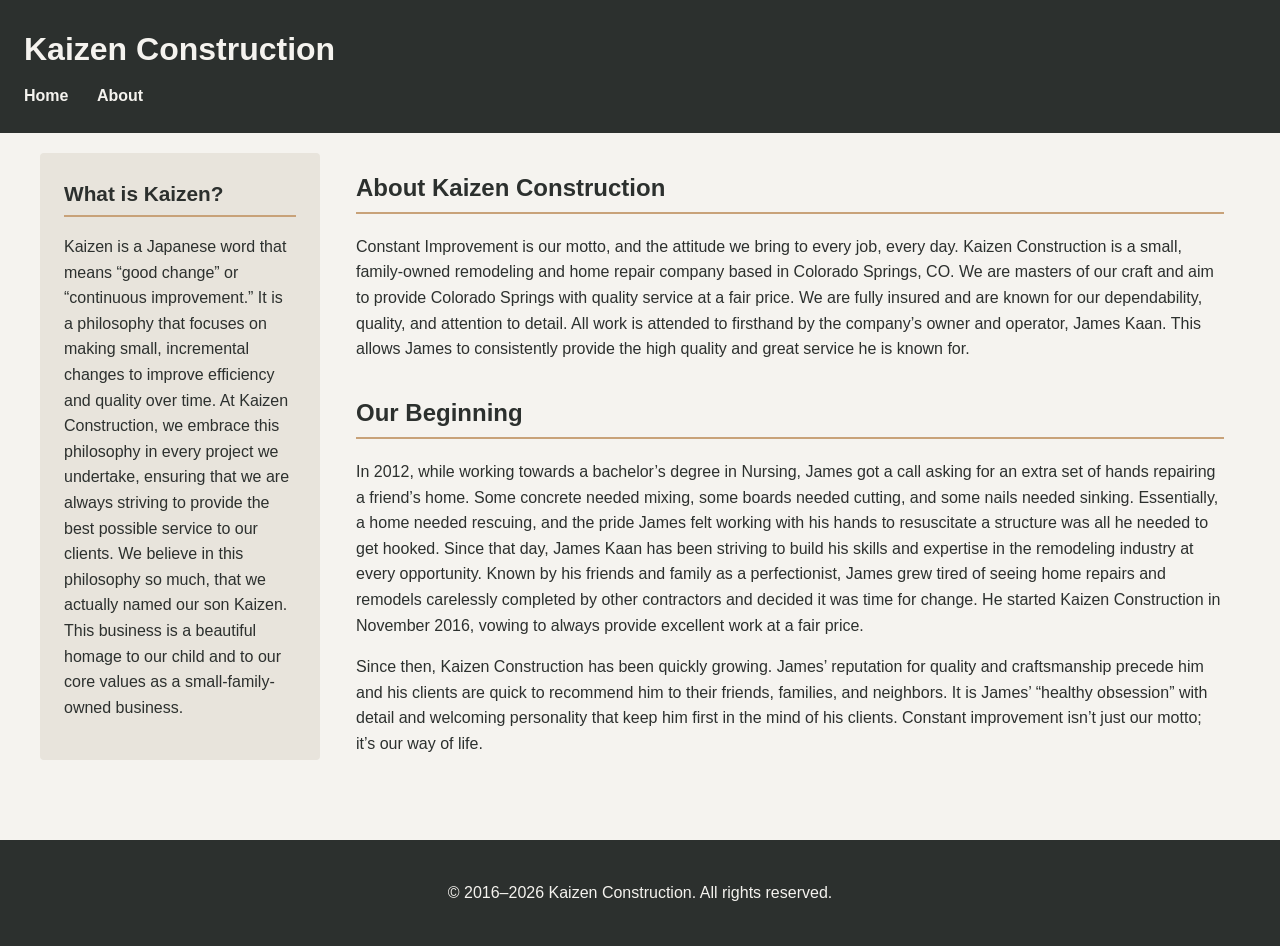
==== about.html @ 582ae094 "Add files via upload" ====
<!doctype html>
<html lang="en">

<head>
  <meta charset="utf-8">
  <title>Kaizen Construction | About Us</title>
  <link rel="stylesheet" href="styles.css">
</head>

<body>
  <header>
    <h1>Kaizen Construction</h1>
    <nav>
      <ul>
        <li><a href="index.html">Home</a></li>
        <li><a href="about.html">About</a></li>
      </ul>
    </nav>
  </header>

  <div class="container">
    <aside class="sidebar-l">
      <h2>What is Kaizen?</h2>
      <p>Kaizen is a Japanese word that means “good change” or “continuous improvement.” It is a philosophy that focuses on making small, incremental changes to improve efficiency and quality over time. At Kaizen Construction, we embrace this philosophy in every project we undertake, ensuring that we are always striving to provide the best possible service to our clients. We believe in this philosophy so much, that we actually named our son Kaizen. This business is a beautiful homage to our child and to our core values as a small-family-owned business.</p>
    </aside>

    <main class="about-main">
      <h2>About Kaizen Construction</h2>
      <p>Constant Improvement is our motto, and the attitude we bring to every job, every day. Kaizen Construction is a small, family-owned remodeling and home repair company based in Colorado Springs, CO. We are masters of our craft and aim to provide Colorado Springs with quality service at a fair price. We are fully insured and are known for our dependability, quality, and attention to detail. All work is attended to firsthand by the company’s owner and operator, James Kaan. This allows James to consistently provide the high quality and great service he is known for.</p>
      
      <h2>Our Beginning</h2>
      <p>In 2012, while working towards a bachelor’s degree in Nursing, James got a call asking for an extra set of hands repairing a friend’s home. Some concrete needed mixing, some boards needed cutting, and some nails needed sinking. Essentially, a home needed rescuing, and the pride James felt working with his hands to resuscitate a structure was all he needed to get hooked. Since that day, James Kaan has been striving to build his skills and expertise in the remodeling industry at every opportunity. Known by his friends and family as a perfectionist, James grew tired of seeing home repairs and remodels carelessly completed by other contractors and decided it was time for change. He started Kaizen Construction in November 2016, vowing to always provide excellent work at a fair price.</p>
      <p>Since then, Kaizen Construction has been quickly growing. James’ reputation for quality and craftsmanship precede him and his clients are quick to recommend him to their friends, families, and neighbors. It is James’ “healthy obsession” with detail and welcoming personality that keep him first in the mind of his clients. Constant improvement isn’t just our motto; it’s our way of life.</p>
    </main>
  </div>

  <footer>
    <p>&copy; 2016–2026 Kaizen Construction. All rights reserved.</p>
  </footer>
</body>

</html>
---- styles.css ----
body { 
    font-family: sans-serif;
    margin: 0;
    padding: 0;
    background-color: #F5F3EF;
    color: #2C302E;
    line-height: 1.6;
}

header { 
    background: #2C302E; 
    color: #F5F3EF;
    padding: 1.5rem;
}

header h1 {
    margin: 0 0 0.5rem 0;
}

nav ul {
    list-style: none;
    padding: 0;
    margin: 0;
}

nav li {
    display: inline;
    margin-right: 1.5rem;
}

nav a {
    color: #F5F3EF;
    text-decoration: none;
    font-weight: bold;
}

nav a:hover {
    color: #C8A279;
}

/* Home Page Hero Section */
.hero {
    background-color: #2C302E;
    color: #F5F3EF;
    text-align: center;
    padding: 3rem 2rem;
    border-bottom: 4px solid #C8A279;
}

.hero h2 {
    font-size: 2rem;
    margin-top: 0;
    color: #F5F3EF;
    border: none;
}

.hero p {
    max-width: 600px;
    margin: 1rem auto 1.5rem auto;
}

.cta-button {
    background-color: #C8A279;
    color: #2C302E;
    padding: 0.6rem 1.2rem;
    text-decoration: none;
    font-weight: bold;
    border-radius: 4px;
}

.cta-button:hover {
    background-color: #5A7263;
    color: #F5F3EF;
}

/* Home Page Main Content Container */
.home-main {
    max-width: 800px;
    margin: 0 auto;
    padding: 2.5rem 1.5rem;
}

.home-main section {
    margin-bottom: 2.5rem;
}

/* Two-column layout grid (Used ONLY on About Page) */
.container {
    display: grid;
    grid-template-columns: 280px 1fr;
    gap: 20px;
    padding: 20px;
    max-width: 1200px;
    margin: 0 auto;
}

.sidebar-l { 
    background: #E8E4DC; 
    padding: 1.5rem; 
    border-radius: 4px;
    height: fit-content;
}

.sidebar-l h2 {
    font-size: 1.3rem;
    margin-top: 0;
    border-bottom: 2px solid #C8A279;
    padding-bottom: 0.3rem;
}

.about-main { 
    background: #F5F3EF; 
    padding: 1rem; 
}

/* Shared Headings & Blockquotes */
h2 {
    color: #2C302E;
    border-bottom: 2px solid #C8A279;
    padding-bottom: 0.3rem;
    margin-top: 0;
}

h2:not(:first-child) {
    margin-top: 2rem;
}

blockquote {
    background-color: #E8E4DC;
    border-left: 4px solid #C8A279;
    margin: 0;
    padding: 1.2rem;
    font-style: italic;
}

blockquote p {
    margin: 0 0 0.5rem 0;
}

blockquote cite {
    font-style: normal;
    font-weight: bold;
    color: #5A7263;
    font-size: 0.9rem;
}

footer { 
    background: #2C302E; 
    color: #F5F3EF; 
    text-align: center;
    padding: 1.5rem;
    margin-top: 2rem;
}
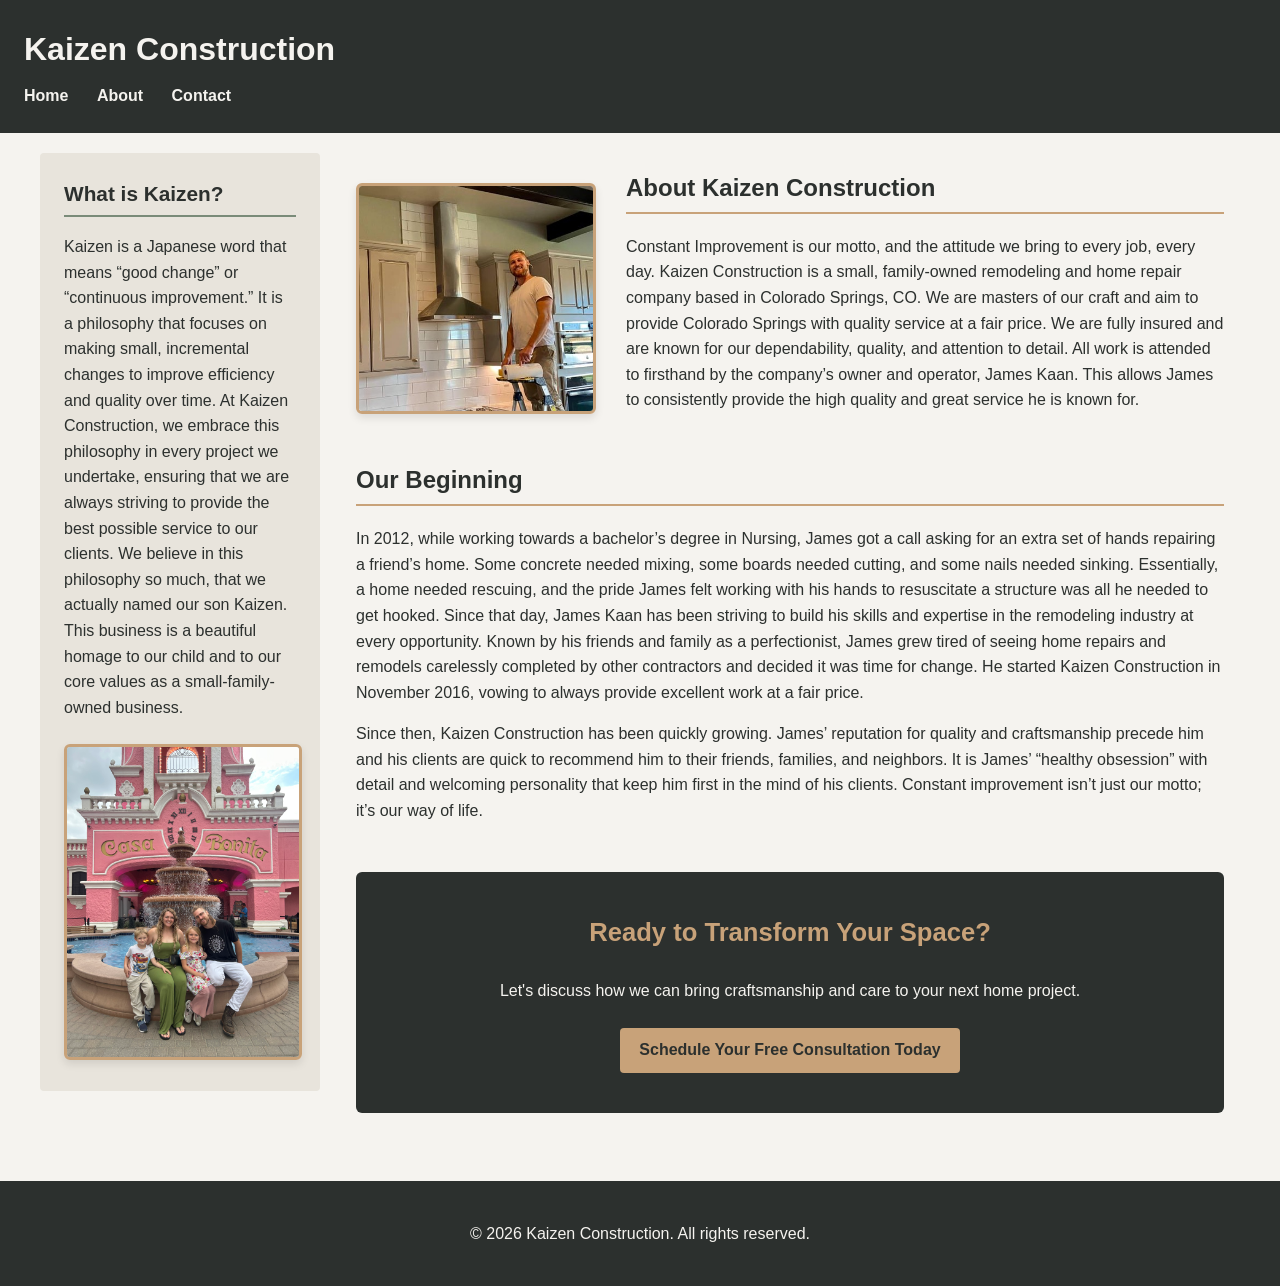
==== commit c67a8063: "Add files via upload" ====
--- a/about.html
+++ b/about.html
@@ -5,6 +5,45 @@
   <meta charset="utf-8">
   <title>Kaizen Construction | About Us</title>
   <link rel="stylesheet" href="styles.css">
+  <style>
+    .about-layout {
+      display: grid;
+      grid-template-columns: 240px 1fr;
+      gap: 30px;
+      align-items: center;
+    }
+    .about-image-col {
+      display: flex;
+    }
+    .about-image-col img {
+      width: 100%;
+      height: auto;
+      max-height: 225px;
+      object-fit: cover;
+      object-position: center 30%;
+      border-radius: 6px;
+      border: 3px solid #C8A279;
+      box-shadow: 0 4px 8px rgba(0, 0, 0, 0.1);
+    }
+    .about-cta {
+      margin-top: 3rem;
+      background-color: #2C302E;
+      padding: 2.5rem;
+      border-radius: 6px;
+      text-align: center;
+    }
+    .about-cta h3 {
+      margin-top: 0;
+      color: #C8A279;
+      font-size: 1.6rem;
+      border: none;
+      padding-bottom: 0;
+    }
+    .about-cta p {
+      margin-bottom: 1.5rem;
+      color: #F5F3EF;
+    }
+  </style>
 </head>
 
 <body>
@@ -14,6 +53,7 @@
       <ul>
         <li><a href="index.html">Home</a></li>
         <li><a href="about.html">About</a></li>
+        <li><a href="contact.html">Contact</a></li>
       </ul>
     </nav>
   </header>
@@ -22,20 +62,37 @@
     <aside class="sidebar-l">
       <h2>What is Kaizen?</h2>
       <p>Kaizen is a Japanese word that means “good change” or “continuous improvement.” It is a philosophy that focuses on making small, incremental changes to improve efficiency and quality over time. At Kaizen Construction, we embrace this philosophy in every project we undertake, ensuring that we are always striving to provide the best possible service to our clients. We believe in this philosophy so much, that we actually named our son Kaizen. This business is a beautiful homage to our child and to our core values as a small-family-owned business.</p>
+      <div class="content-image-wrapper">
+        <img src="images/kaan-family.jpg" alt="The Kaan family at Casa Bonita" class="page-photo">
+      </div>
     </aside>
 
     <main class="about-main">
-      <h2>About Kaizen Construction</h2>
-      <p>Constant Improvement is our motto, and the attitude we bring to every job, every day. Kaizen Construction is a small, family-owned remodeling and home repair company based in Colorado Springs, CO. We are masters of our craft and aim to provide Colorado Springs with quality service at a fair price. We are fully insured and are known for our dependability, quality, and attention to detail. All work is attended to firsthand by the company’s owner and operator, James Kaan. This allows James to consistently provide the high quality and great service he is known for.</p>
+      <div class="about-layout">
+        <div class="about-image-col">
+          <img src="images/james-working.jpg" alt="James Kaan working on a kitchen remodel">
+        </div>
+        <div class="about-text-col">
+          <h2>About Kaizen Construction</h2>
+          <p>Constant Improvement is our motto, and the attitude we bring to every job, every day. Kaizen Construction is a small, family-owned remodeling and home repair company based in Colorado Springs, CO. We are masters of our craft and aim to provide Colorado Springs with quality service at a fair price. We are fully insured and are known for our dependability, quality, and attention to detail. All work is attended to firsthand by the company’s owner and operator, James Kaan. This allows James to consistently provide the high quality and great service he is known for.</p>
+        </div>
+      </div>
       
       <h2>Our Beginning</h2>
       <p>In 2012, while working towards a bachelor’s degree in Nursing, James got a call asking for an extra set of hands repairing a friend’s home. Some concrete needed mixing, some boards needed cutting, and some nails needed sinking. Essentially, a home needed rescuing, and the pride James felt working with his hands to resuscitate a structure was all he needed to get hooked. Since that day, James Kaan has been striving to build his skills and expertise in the remodeling industry at every opportunity. Known by his friends and family as a perfectionist, James grew tired of seeing home repairs and remodels carelessly completed by other contractors and decided it was time for change. He started Kaizen Construction in November 2016, vowing to always provide excellent work at a fair price.</p>
+      
       <p>Since then, Kaizen Construction has been quickly growing. James’ reputation for quality and craftsmanship precede him and his clients are quick to recommend him to their friends, families, and neighbors. It is James’ “healthy obsession” with detail and welcoming personality that keep him first in the mind of his clients. Constant improvement isn’t just our motto; it’s our way of life.</p>
+    
+      <div class="about-cta">
+        <h3>Ready to Transform Your Space?</h3>
+        <p>Let's discuss how we can bring craftsmanship and care to your next home project.</p>
+        <a href="contact.html" class="cta-button">Schedule Your Free Consultation Today</a>
+      </div>
     </main>
   </div>
 
   <footer>
-    <p>&copy; 2016–2026 Kaizen Construction. All rights reserved.</p>
+    <p>&copy; 2026 Kaizen Construction. All rights reserved.</p>
   </footer>
 </body>
 
--- a/styles.css
+++ b/styles.css
@@ -35,10 +35,9 @@
 }
 
 nav a:hover {
-    color: #C8A279;
-}
-
-/* Home Page Hero Section */
+    color: #7A8B79;
+}
+
 .hero {
     background-color: #2C302E;
     color: #F5F3EF;
@@ -66,14 +65,14 @@
     text-decoration: none;
     font-weight: bold;
     border-radius: 4px;
+    display: inline-block;
 }
 
 .cta-button:hover {
-    background-color: #5A7263;
-    color: #F5F3EF;
-}
-
-/* Home Page Main Content Container */
+    background-color: #7A8B79;
+    color: #F5F3EF;
+}
+
 .home-main {
     max-width: 800px;
     margin: 0 auto;
@@ -84,7 +83,6 @@
     margin-bottom: 2.5rem;
 }
 
-/* Two-column layout grid (Used ONLY on About Page) */
 .container {
     display: grid;
     grid-template-columns: 280px 1fr;
@@ -104,7 +102,7 @@
 .sidebar-l h2 {
     font-size: 1.3rem;
     margin-top: 0;
-    border-bottom: 2px solid #C8A279;
+    border-bottom: 2px solid #7A8B79;
     padding-bottom: 0.3rem;
 }
 
@@ -113,7 +111,6 @@
     padding: 1rem; 
 }
 
-/* Shared Headings & Blockquotes */
 h2 {
     color: #2C302E;
     border-bottom: 2px solid #C8A279;
@@ -127,7 +124,7 @@
 
 blockquote {
     background-color: #E8E4DC;
-    border-left: 4px solid #C8A279;
+    border-left: 4px solid #7A8B79;
     margin: 0;
     padding: 1.2rem;
     font-style: italic;
@@ -140,7 +137,7 @@
 blockquote cite {
     font-style: normal;
     font-weight: bold;
-    color: #5A7263;
+    color: #2C302E;
     font-size: 0.9rem;
 }
 
@@ -150,4 +147,109 @@
     text-align: center;
     padding: 1.5rem;
     margin-top: 2rem;
+}
+
+.contact-main {
+    max-width: 800px;
+    margin: 0 auto;
+    padding: 2.5rem 1.5rem;
+}
+
+.contact-main section {
+    margin-bottom: 2.5rem;
+}
+
+.contact-table {
+    width: 100%;
+    border-collapse: collapse;
+    margin-top: 1rem;
+    background-color: #E8E4DC;
+    border-radius: 4px;
+    overflow: hidden;
+}
+
+.contact-table th, 
+.contact-table td {
+    padding: 0.8rem 1.2rem;
+    text-align: left;
+    border-bottom: 1px solid #D5D1C8;
+}
+
+.contact-table th {
+    background-color: #7A8B79;
+    color: #F5F3EF;
+}
+
+.contact-form {
+    background-color: #E8E4DC;
+    padding: 1.5rem;
+    border-radius: 4px;
+    border-left: 4px solid #C8A279;
+}
+
+.contact-form div {
+    margin-bottom: 1.2rem;
+}
+
+.contact-form label {
+    display: block;
+    margin-bottom: 0.4rem;
+    font-weight: bold;
+    color: #2C302E;
+}
+
+.contact-form input[type="text"],
+.contact-form input[type="email"],
+.contact-form input[type="tel"] {
+    width: 100%;
+    padding: 0.6rem;
+    border: 1px solid #B8B4AC;
+    border-radius: 4px;
+    background-color: #F5F3EF;
+    box-sizing: border-box;
+    font-family: inherit;
+}
+
+.contact-form textarea {
+    width: 100%;
+    padding: 0.6rem;
+    border: 1px solid #B8B4AC;
+    border-radius: 4px;
+    background-color: #F5F3EF;
+    box-sizing: border-box;
+    font-family: inherit;
+    resize: vertical;
+}
+
+a {
+    color: #C8A279;
+    text-decoration: none;
+}
+
+a:hover {
+    color: #7A8B79;
+    text-decoration: underline;
+}
+
+p a {
+    color: #2C302E;
+    font-weight: bold;
+}
+
+p a:hover {
+    color: #7A8B79;
+}
+
+.content-image-wrapper {
+    margin: 1.5rem 0 0 0;
+    text-align: center;
+}
+
+.page-photo {
+    max-width: 450px;
+    width: 100%;
+    height: auto;
+    border-radius: 6px;
+    border: 3px solid #C8A279;
+    box-shadow: 0 4px 8px rgba(0, 0, 0, 0.1);
 }
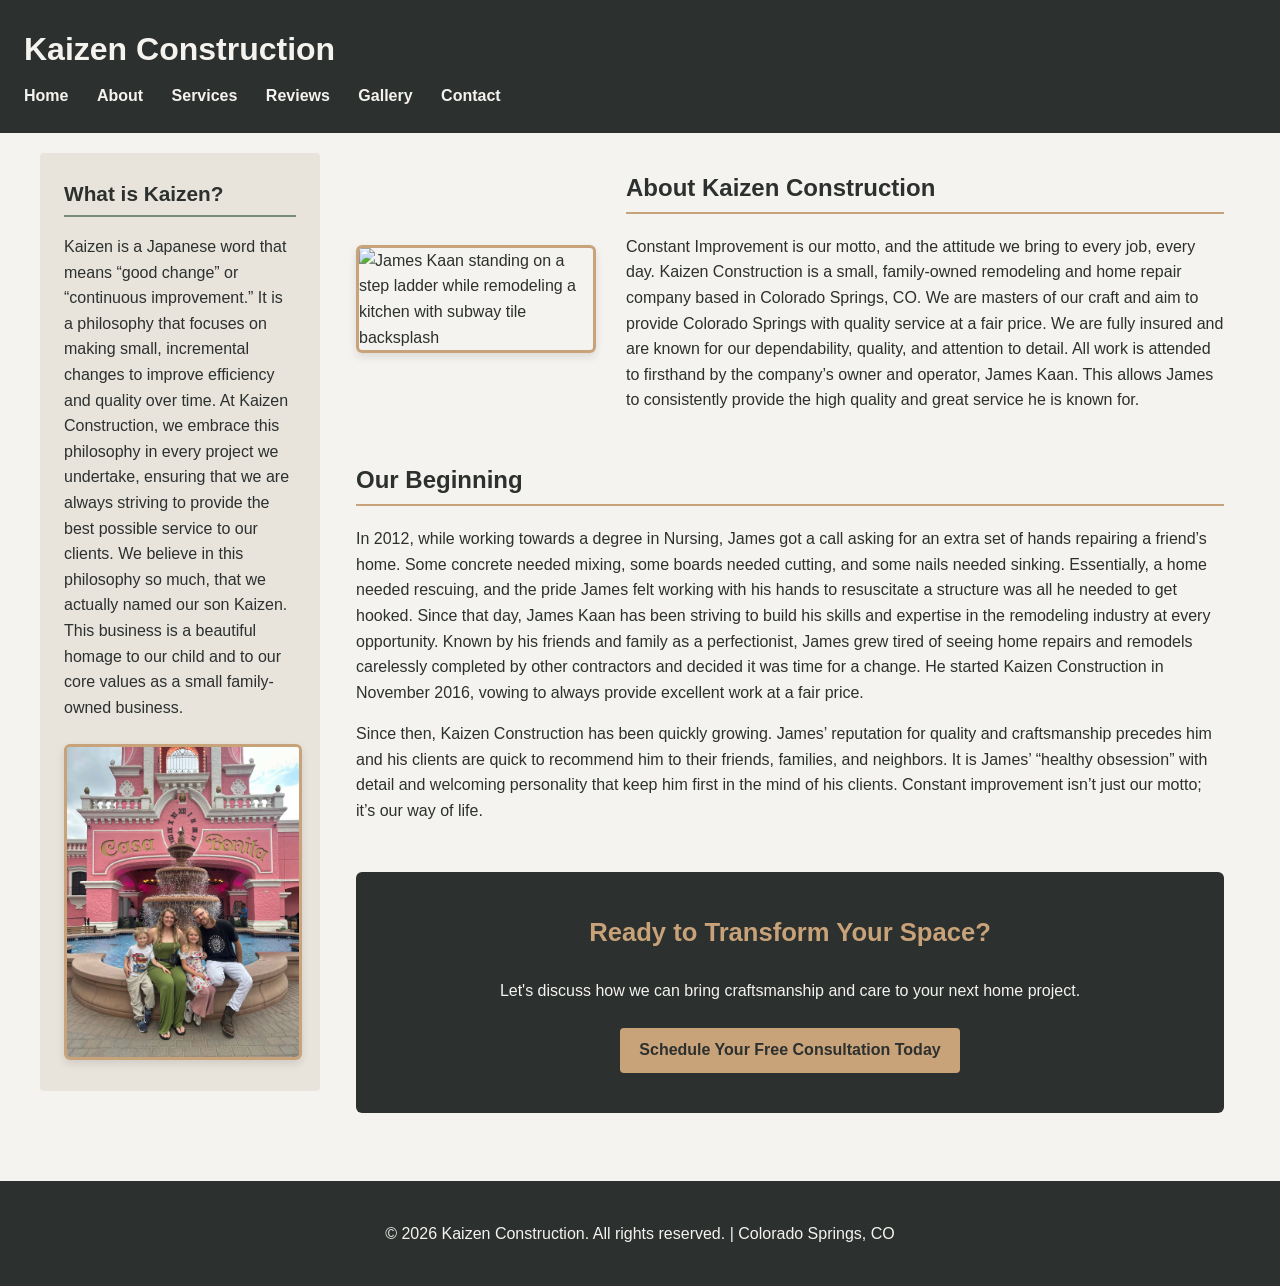
==== commit 43992ec0: "Refactor About page HTML and improve content Updated HTML structure and content for the About page, " ====
--- a/about.html
+++ b/about.html
@@ -1,9 +1,12 @@
-<!doctype html>
+<!DOCTYPE html>
 <html lang="en">
 
 <head>
-  <meta charset="utf-8">
-  <title>Kaizen Construction | About Us</title>
+  <meta charset="UTF-8">
+  <meta http-equiv="Content-Type" content="text/html; charset=utf-8">
+  <meta name="viewport" content="width=device-width, initial-scale=1.0">
+  <meta name="description" content="Learn about James Kaan, the Kaizen philosophy of continuous improvement, and how Kaizen Construction began in Colorado Springs, CO.">
+  <title>About Us &amp; Our Story | Kaizen Construction</title>
   <link rel="stylesheet" href="styles.css">
   <style>
     .about-layout {
@@ -43,6 +46,15 @@
       margin-bottom: 1.5rem;
       color: #F5F3EF;
     }
+
+    @media (max-width: 768px) {
+      .about-layout {
+        grid-template-columns: 1fr;
+      }
+      .about-image-col img {
+        max-height: 300px;
+      }
+    }
   </style>
 </head>
 
@@ -53,35 +65,38 @@
       <ul>
         <li><a href="index.html">Home</a></li>
         <li><a href="about.html">About</a></li>
+        <li><a href="services.html">Services</a></li>
+        <li><a href="reviews.html">Reviews</a></li>
+        <li><a href="gallery.html">Gallery</a></li>
         <li><a href="contact.html">Contact</a></li>
       </ul>
     </nav>
   </header>
 
-  <div class="container">
+  <div class="container sidebar-layout">
     <aside class="sidebar-l">
       <h2>What is Kaizen?</h2>
-      <p>Kaizen is a Japanese word that means “good change” or “continuous improvement.” It is a philosophy that focuses on making small, incremental changes to improve efficiency and quality over time. At Kaizen Construction, we embrace this philosophy in every project we undertake, ensuring that we are always striving to provide the best possible service to our clients. We believe in this philosophy so much, that we actually named our son Kaizen. This business is a beautiful homage to our child and to our core values as a small-family-owned business.</p>
+      <p>Kaizen is a Japanese word that means &ldquo;good change&rdquo; or &ldquo;continuous improvement.&rdquo; It is a philosophy that focuses on making small, incremental changes to improve efficiency and quality over time. At Kaizen Construction, we embrace this philosophy in every project we undertake, ensuring that we are always striving to provide the best possible service to our clients. We believe in this philosophy so much, that we actually named our son Kaizen. This business is a beautiful homage to our child and to our core values as a small family-owned business.</p>
       <div class="content-image-wrapper">
-        <img src="images/kaan-family.jpg" alt="The Kaan family at Casa Bonita" class="page-photo">
+        <img src="images/kaan-family.jpg" alt="The Kaan family smiling together outside" class="page-photo" loading="lazy">
       </div>
     </aside>
 
     <main class="about-main">
       <div class="about-layout">
         <div class="about-image-col">
-          <img src="images/james-working.jpg" alt="James Kaan working on a kitchen remodel">
+          <img src="gallery/kitchen7.jpg" alt="James Kaan standing on a step ladder while remodeling a kitchen with subway tile backsplash" loading="lazy">
         </div>
         <div class="about-text-col">
           <h2>About Kaizen Construction</h2>
-          <p>Constant Improvement is our motto, and the attitude we bring to every job, every day. Kaizen Construction is a small, family-owned remodeling and home repair company based in Colorado Springs, CO. We are masters of our craft and aim to provide Colorado Springs with quality service at a fair price. We are fully insured and are known for our dependability, quality, and attention to detail. All work is attended to firsthand by the company’s owner and operator, James Kaan. This allows James to consistently provide the high quality and great service he is known for.</p>
+          <p>Constant Improvement is our motto, and the attitude we bring to every job, every day. Kaizen Construction is a small, family-owned remodeling and home repair company based in Colorado Springs, CO. We are masters of our craft and aim to provide Colorado Springs with quality service at a fair price. We are fully insured and are known for our dependability, quality, and attention to detail. All work is attended to firsthand by the company&rsquo;s owner and operator, James Kaan. This allows James to consistently provide the high quality and great service he is known for.</p>
         </div>
       </div>
       
       <h2>Our Beginning</h2>
-      <p>In 2012, while working towards a bachelor’s degree in Nursing, James got a call asking for an extra set of hands repairing a friend’s home. Some concrete needed mixing, some boards needed cutting, and some nails needed sinking. Essentially, a home needed rescuing, and the pride James felt working with his hands to resuscitate a structure was all he needed to get hooked. Since that day, James Kaan has been striving to build his skills and expertise in the remodeling industry at every opportunity. Known by his friends and family as a perfectionist, James grew tired of seeing home repairs and remodels carelessly completed by other contractors and decided it was time for change. He started Kaizen Construction in November 2016, vowing to always provide excellent work at a fair price.</p>
+      <p>In 2012, while working towards a degree in Nursing, James got a call asking for an extra set of hands repairing a friend&rsquo;s home. Some concrete needed mixing, some boards needed cutting, and some nails needed sinking. Essentially, a home needed rescuing, and the pride James felt working with his hands to resuscitate a structure was all he needed to get hooked. Since that day, James Kaan has been striving to build his skills and expertise in the remodeling industry at every opportunity. Known by his friends and family as a perfectionist, James grew tired of seeing home repairs and remodels carelessly completed by other contractors and decided it was time for a change. He started Kaizen Construction in November 2016, vowing to always provide excellent work at a fair price.</p>
       
-      <p>Since then, Kaizen Construction has been quickly growing. James’ reputation for quality and craftsmanship precede him and his clients are quick to recommend him to their friends, families, and neighbors. It is James’ “healthy obsession” with detail and welcoming personality that keep him first in the mind of his clients. Constant improvement isn’t just our motto; it’s our way of life.</p>
+      <p>Since then, Kaizen Construction has been quickly growing. James&rsquo; reputation for quality and craftsmanship precedes him and his clients are quick to recommend him to their friends, families, and neighbors. It is James&rsquo; &ldquo;healthy obsession&rdquo; with detail and welcoming personality that keep him first in the mind of his clients. Constant improvement isn&rsquo;t just our motto; it&rsquo;s our way of life.</p>
     
       <div class="about-cta">
         <h3>Ready to Transform Your Space?</h3>
@@ -92,8 +107,8 @@
   </div>
 
   <footer>
-    <p>&copy; 2026 Kaizen Construction. All rights reserved.</p>
+    <p>&copy; 2026 Kaizen Construction. All rights reserved. | Colorado Springs, CO</p>
   </footer>
 </body>
 
-</html>+</html>
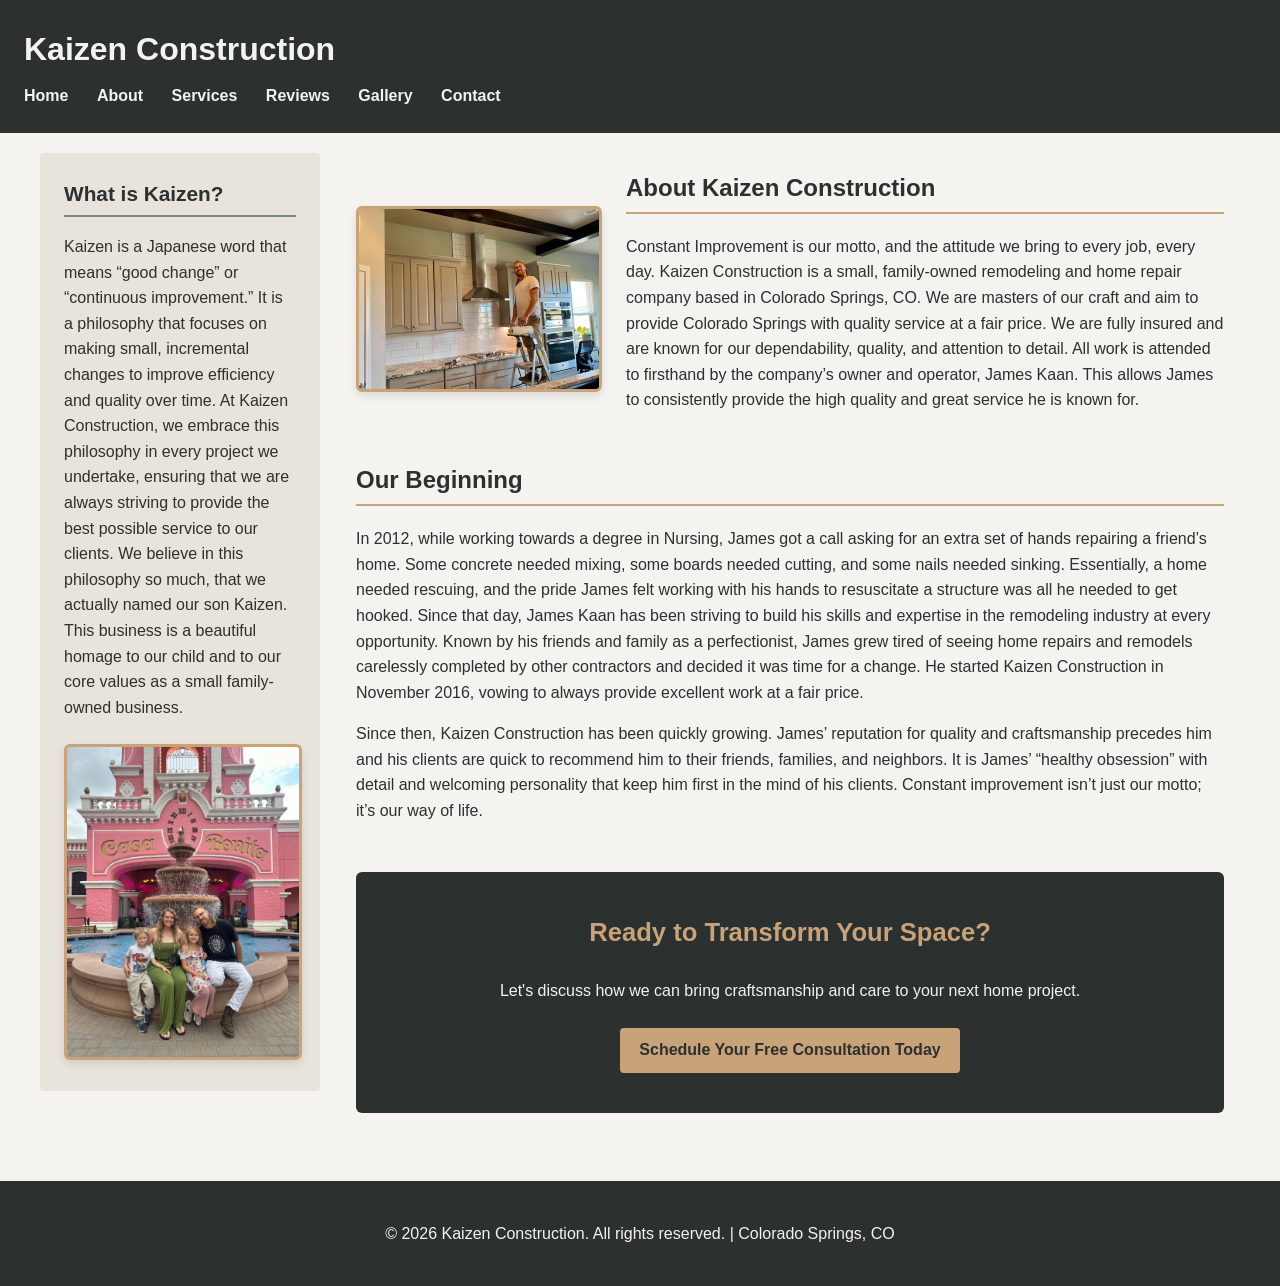
==== commit 8c78fd46: "Remove redundant Content-Type meta tag from about.html Removed redundant Content-Type meta tag." ====
--- a/about.html
+++ b/about.html
@@ -3,7 +3,6 @@
 
 <head>
   <meta charset="UTF-8">
-  <meta http-equiv="Content-Type" content="text/html; charset=utf-8">
   <meta name="viewport" content="width=device-width, initial-scale=1.0">
   <meta name="description" content="Learn about James Kaan, the Kaizen philosophy of continuous improvement, and how Kaizen Construction began in Colorado Springs, CO.">
   <title>About Us &amp; Our Story | Kaizen Construction</title>
--- a/styles.css
+++ b/styles.css
@@ -84,12 +84,16 @@
 }
 
 .container {
+    max-width: 1200px;
+    margin: 0 auto;
+    padding: 0 20px;
+}
+
+.sidebar-layout {
     display: grid;
     grid-template-columns: 280px 1fr;
     gap: 20px;
-    padding: 20px;
-    max-width: 1200px;
-    margin: 0 auto;
+    padding: 20px 0;
 }
 
 .sidebar-l { 
@@ -252,4 +256,168 @@
     border-radius: 6px;
     border: 3px solid #C8A279;
     box-shadow: 0 4px 8px rgba(0, 0, 0, 0.1);
-}+}
+
+.gallery-section {
+  padding: 60px 0;
+  background-color: #f9f9f9;
+}
+
+.gallery-filters {
+  display: flex;
+  justify-content: center;
+  gap: 10px;
+  flex-wrap: wrap;
+  margin-bottom: 30px;
+}
+
+.filter-btn {
+  background: #ffffff;
+  border: 1px solid #ddd;
+  padding: 8px 18px;
+  border-radius: 20px;
+  cursor: pointer;
+  font-weight: 500;
+  transition: all 0.3s ease;
+}
+
+.filter-btn.active,
+.filter-btn:hover {
+  background: #2b3a42;
+  color: #ffffff;
+  border-color: #2b3a42;
+}
+
+.gallery-grid {
+  display: grid;
+  grid-template-columns: repeat(auto-fill, minmax(280px, 1fr));
+  gap: 20px;
+}
+
+.gallery-item {
+  position: relative;
+  overflow: hidden;
+  border-radius: 8px;
+  box-shadow: 0 4px 10px rgba(0, 0, 0, 0.08);
+  cursor: pointer;
+  background: #eee;
+  transition: transform 0.3s ease, opacity 0.3s ease;
+}
+
+.gallery-item.hide {
+  display: none;
+}
+
+.gallery-item img {
+  width: 100%;
+  height: 260px;
+  object-fit: cover;
+  display: block;
+  transition: transform 0.4s ease;
+}
+
+.gallery-item:hover img {
+  transform: scale(1.05);
+}
+
+.lightbox {
+  display: none;
+  position: fixed;
+  z-index: 1000;
+  top: 0;
+  left: 0;
+  width: 100%;
+  height: 100%;
+  background-color: rgba(0, 0, 0, 0.9);
+  justify-content: center;
+  align-items: center;
+  flex-direction: column;
+}
+
+.lightbox.active {
+  display: flex;
+}
+
+.lightbox-content {
+  max-width: 90%;
+  max-height: 80vh;
+  border-radius: 4px;
+}
+
+#lightbox-caption {
+  margin-top: 15px;
+  color: #fff;
+  text-align: center;
+  font-size: 1rem;
+  max-width: 80%;
+}
+
+.lightbox-close {
+  position: absolute;
+  top: 20px;
+  right: 35px;
+  color: #fff;
+  font-size: 40px;
+  font-weight: bold;
+  cursor: pointer;
+}
+
+.service-card {
+  display: flex;
+  flex-direction: column;
+  gap: 20px;
+  background-color: #E8E4DC;
+  padding: 1.5rem;
+  border-radius: 6px;
+  margin-bottom: 2rem;
+  border-left: 4px solid #C8A279;
+}
+
+@media (min-width: 768px) {
+  .service-card {
+    flex-direction: row;
+    align-items: center;
+  }
+  .service-card img {
+    width: 300px;
+    height: 200px;
+    object-fit: cover;
+  }
+}
+
+.service-details {
+  flex: 1;
+}
+
+.services-list-grid {
+  display: grid;
+  grid-template-columns: repeat(auto-fit, minmax(280px, 1fr));
+  gap: 20px;
+  margin-top: 1.5rem;
+}
+
+.service-list-item {
+  background-color: #E8E4DC;
+  padding: 1.2rem;
+  border-radius: 6px;
+  border-top: 3px solid #7A8B79;
+}
+
+@media (max-width: 768px) {
+  .sidebar-layout {
+    grid-template-columns: 1fr;
+  }
+
+  nav li {
+    display: inline-block;
+    margin-bottom: 0.5rem;
+  }
+
+  .hero {
+    padding: 2rem 1rem;
+  }
+
+  .hero h2 {
+    font-size: 1.5rem;
+  }
+}
